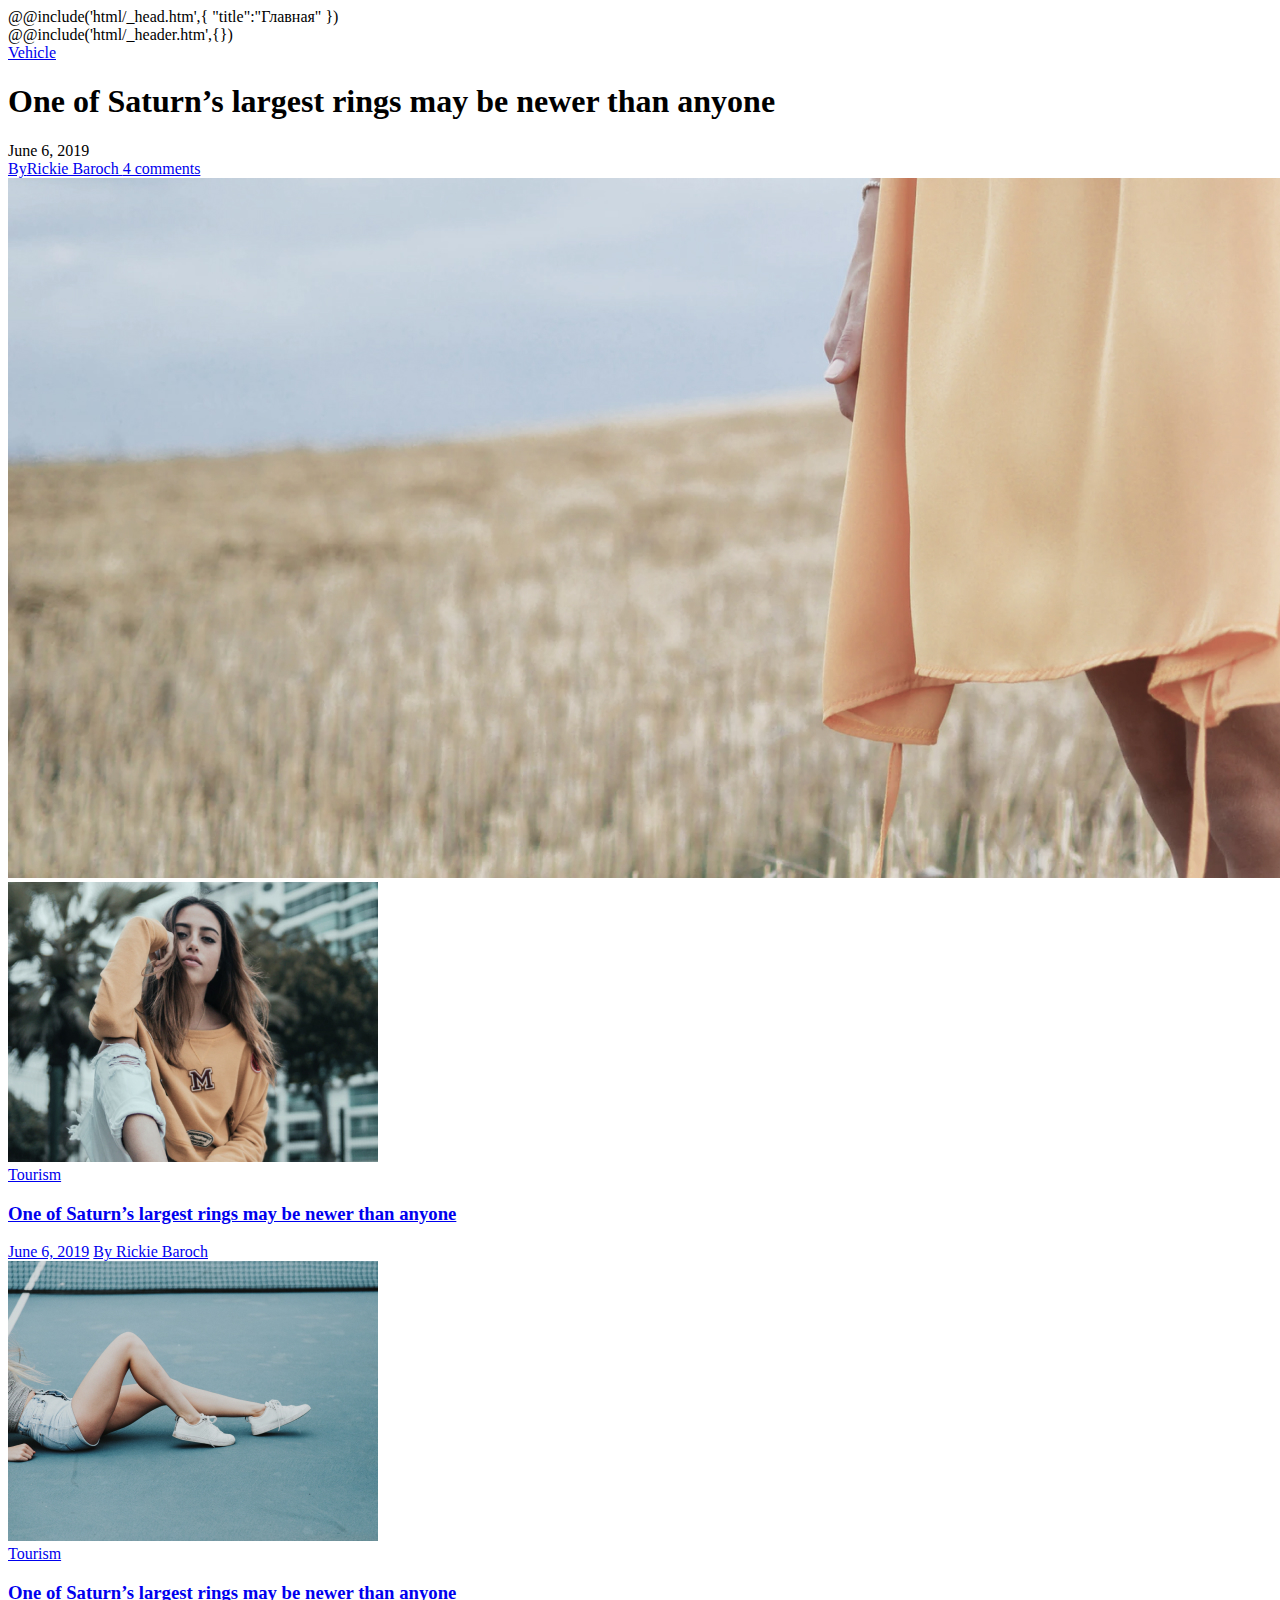
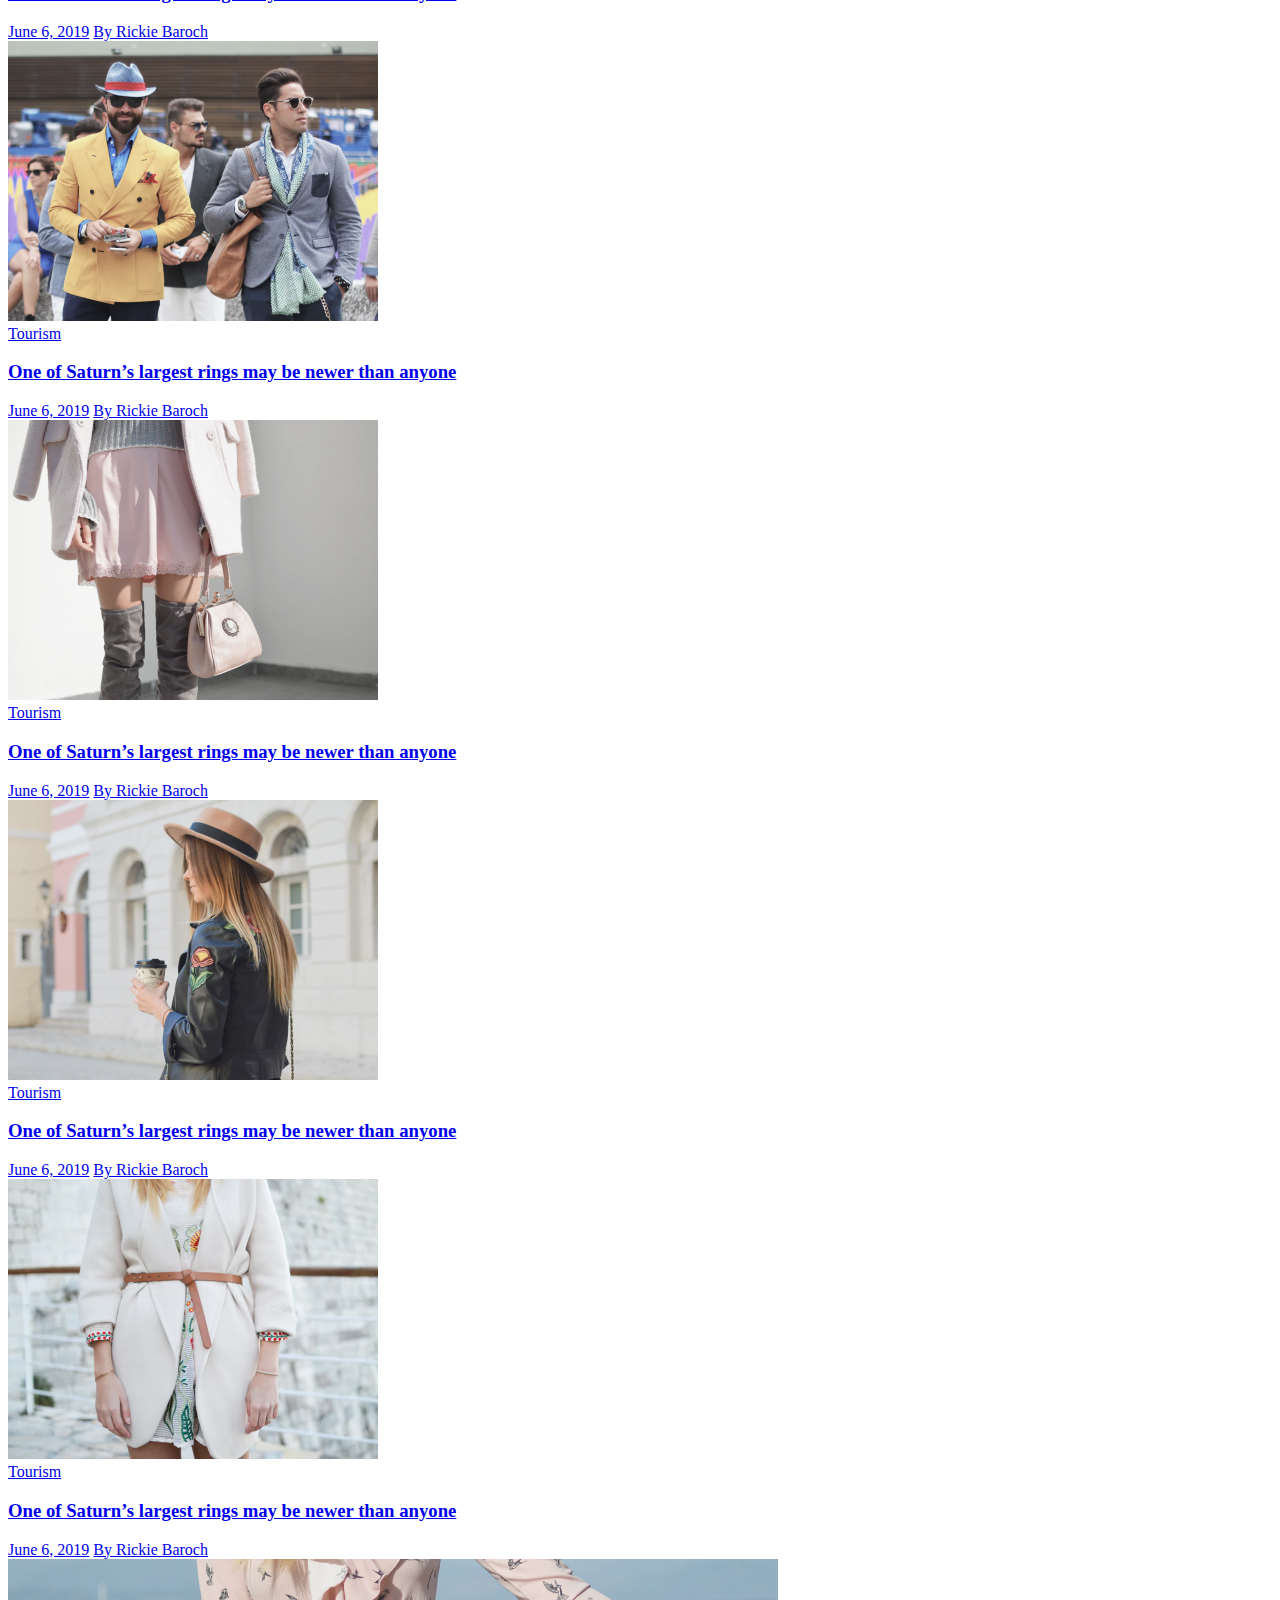
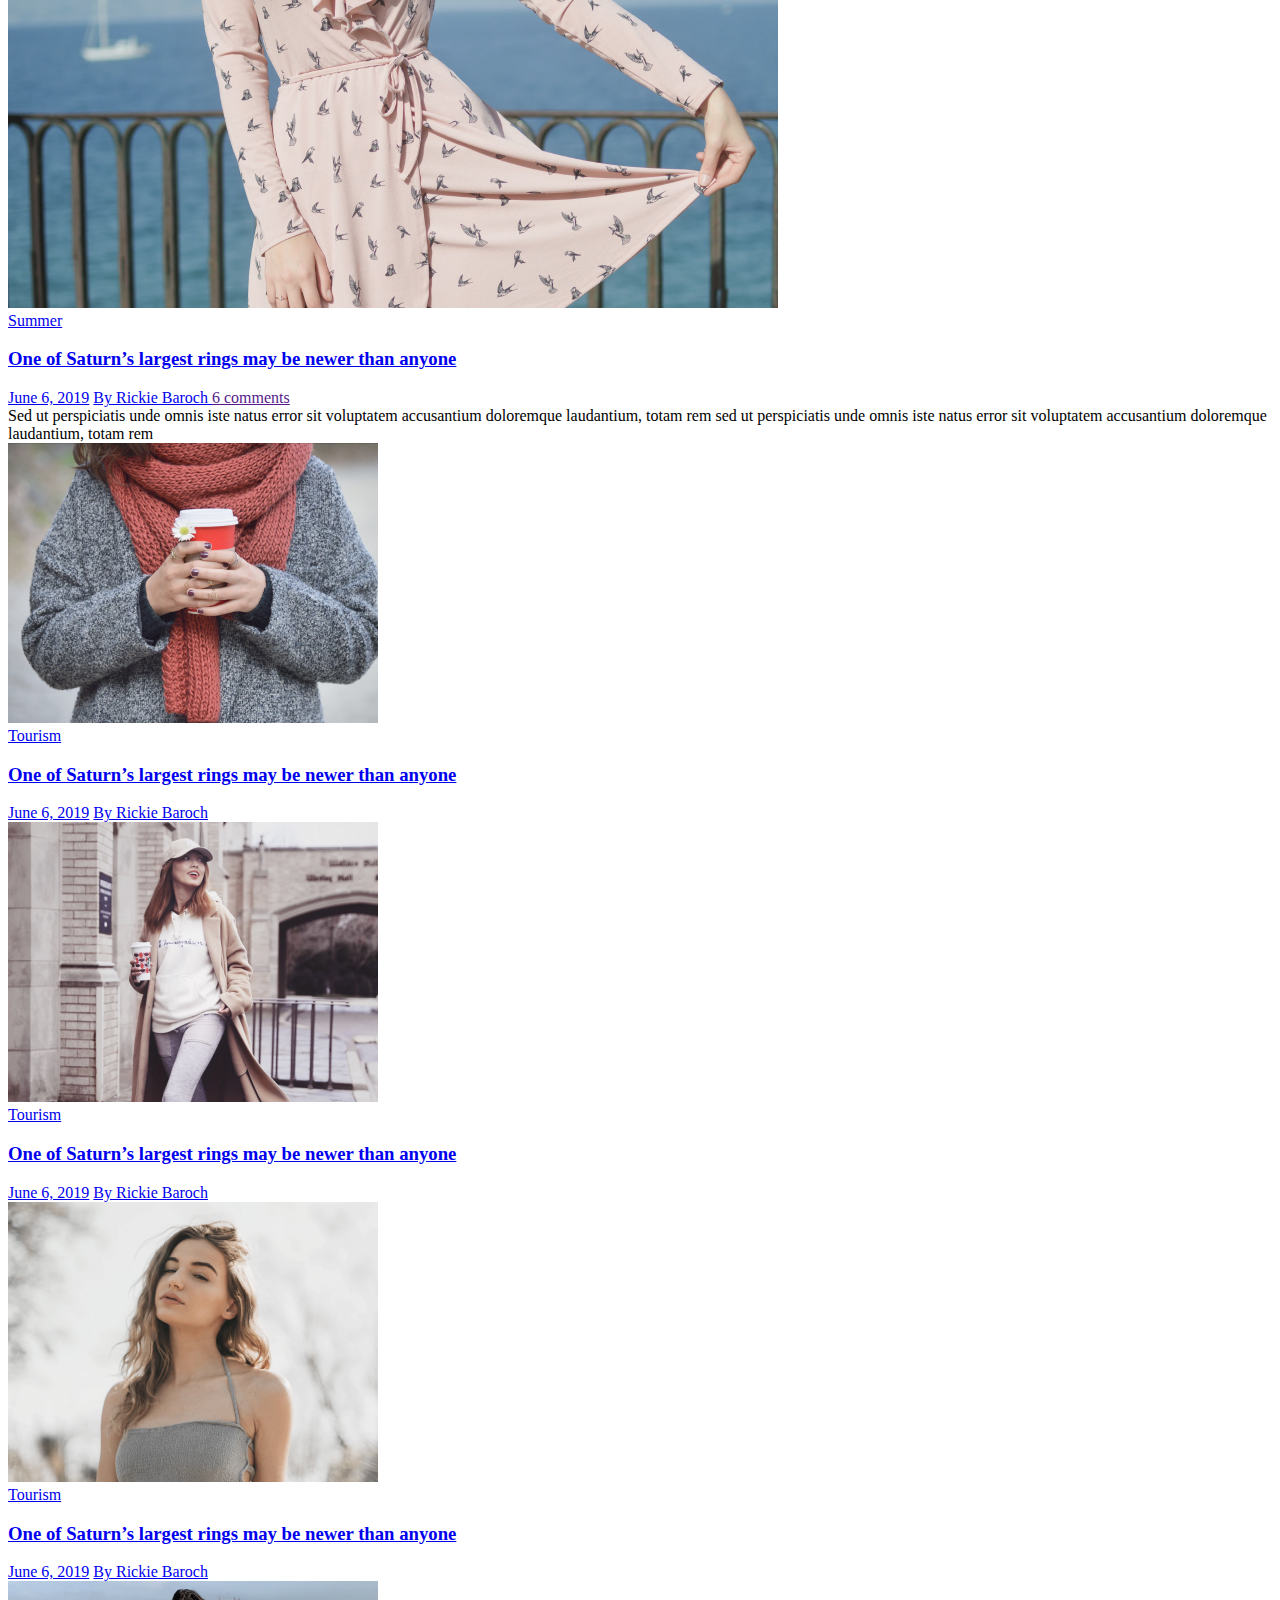
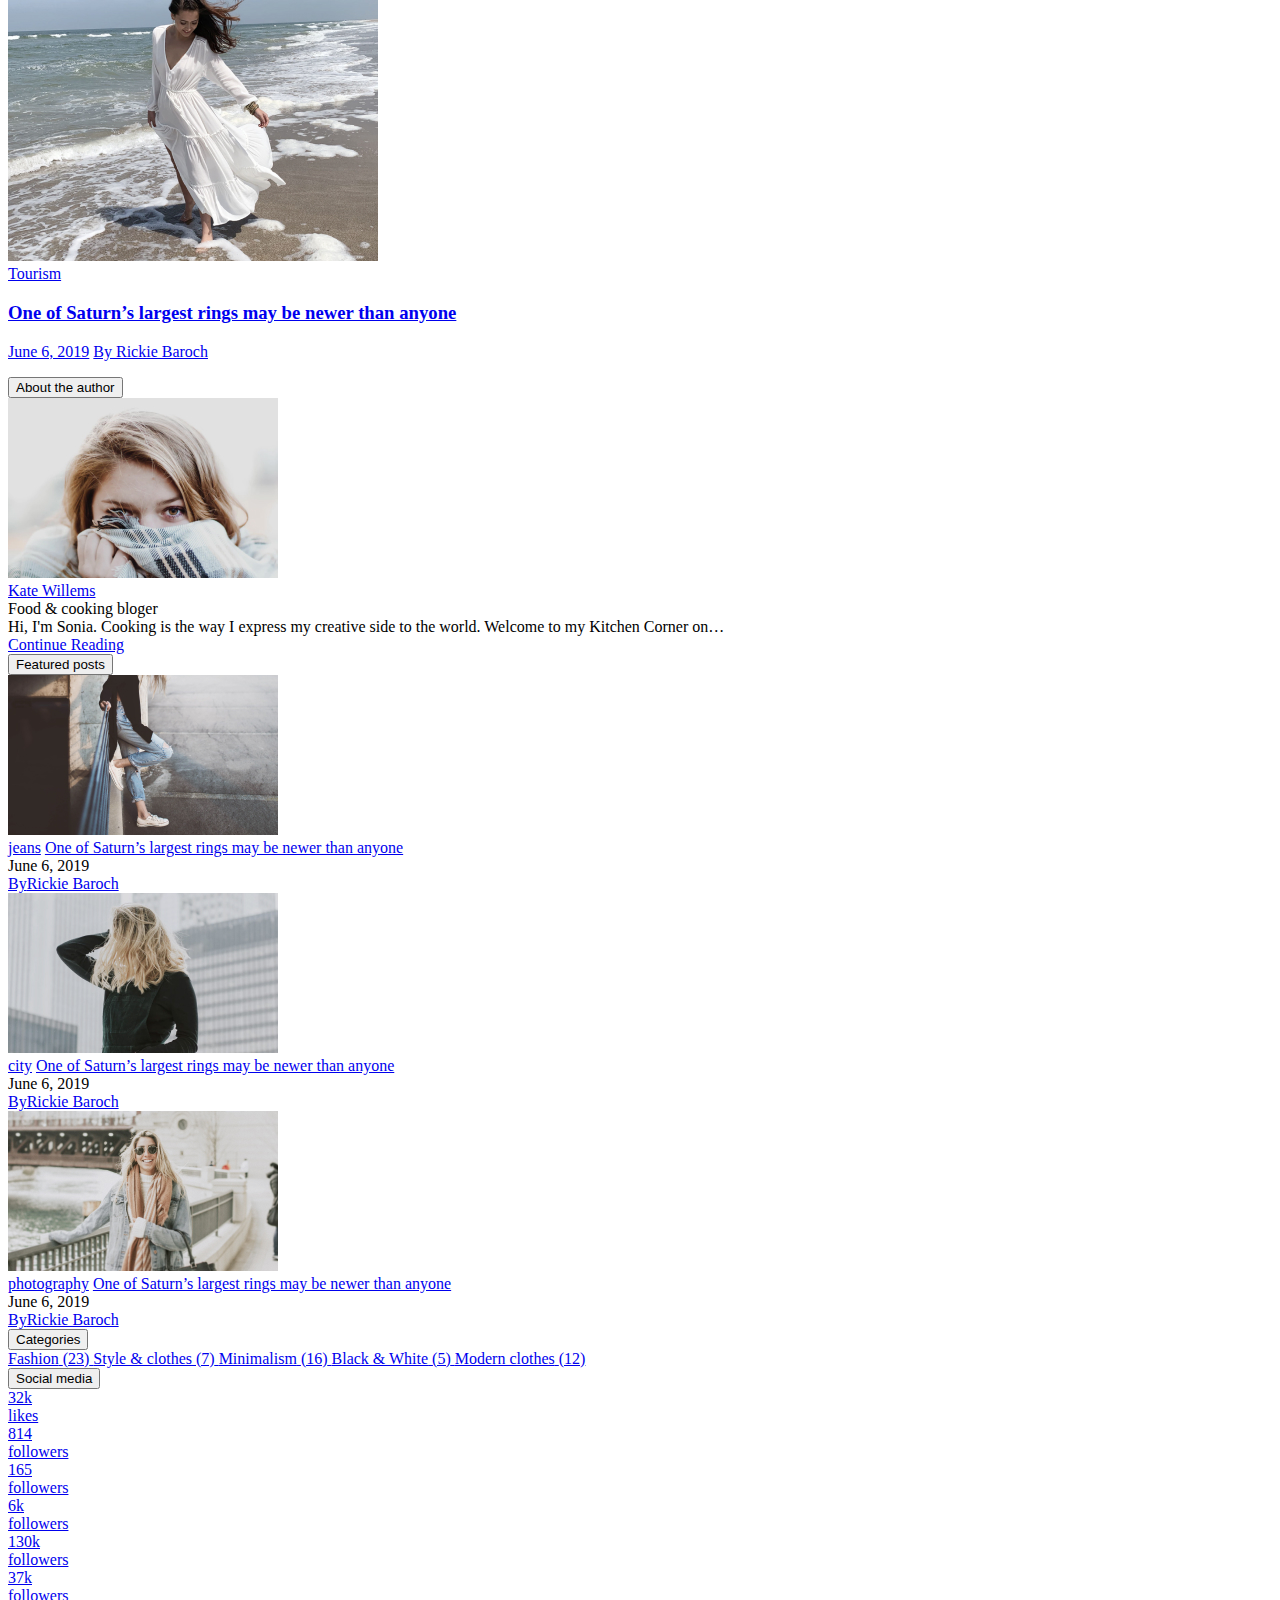
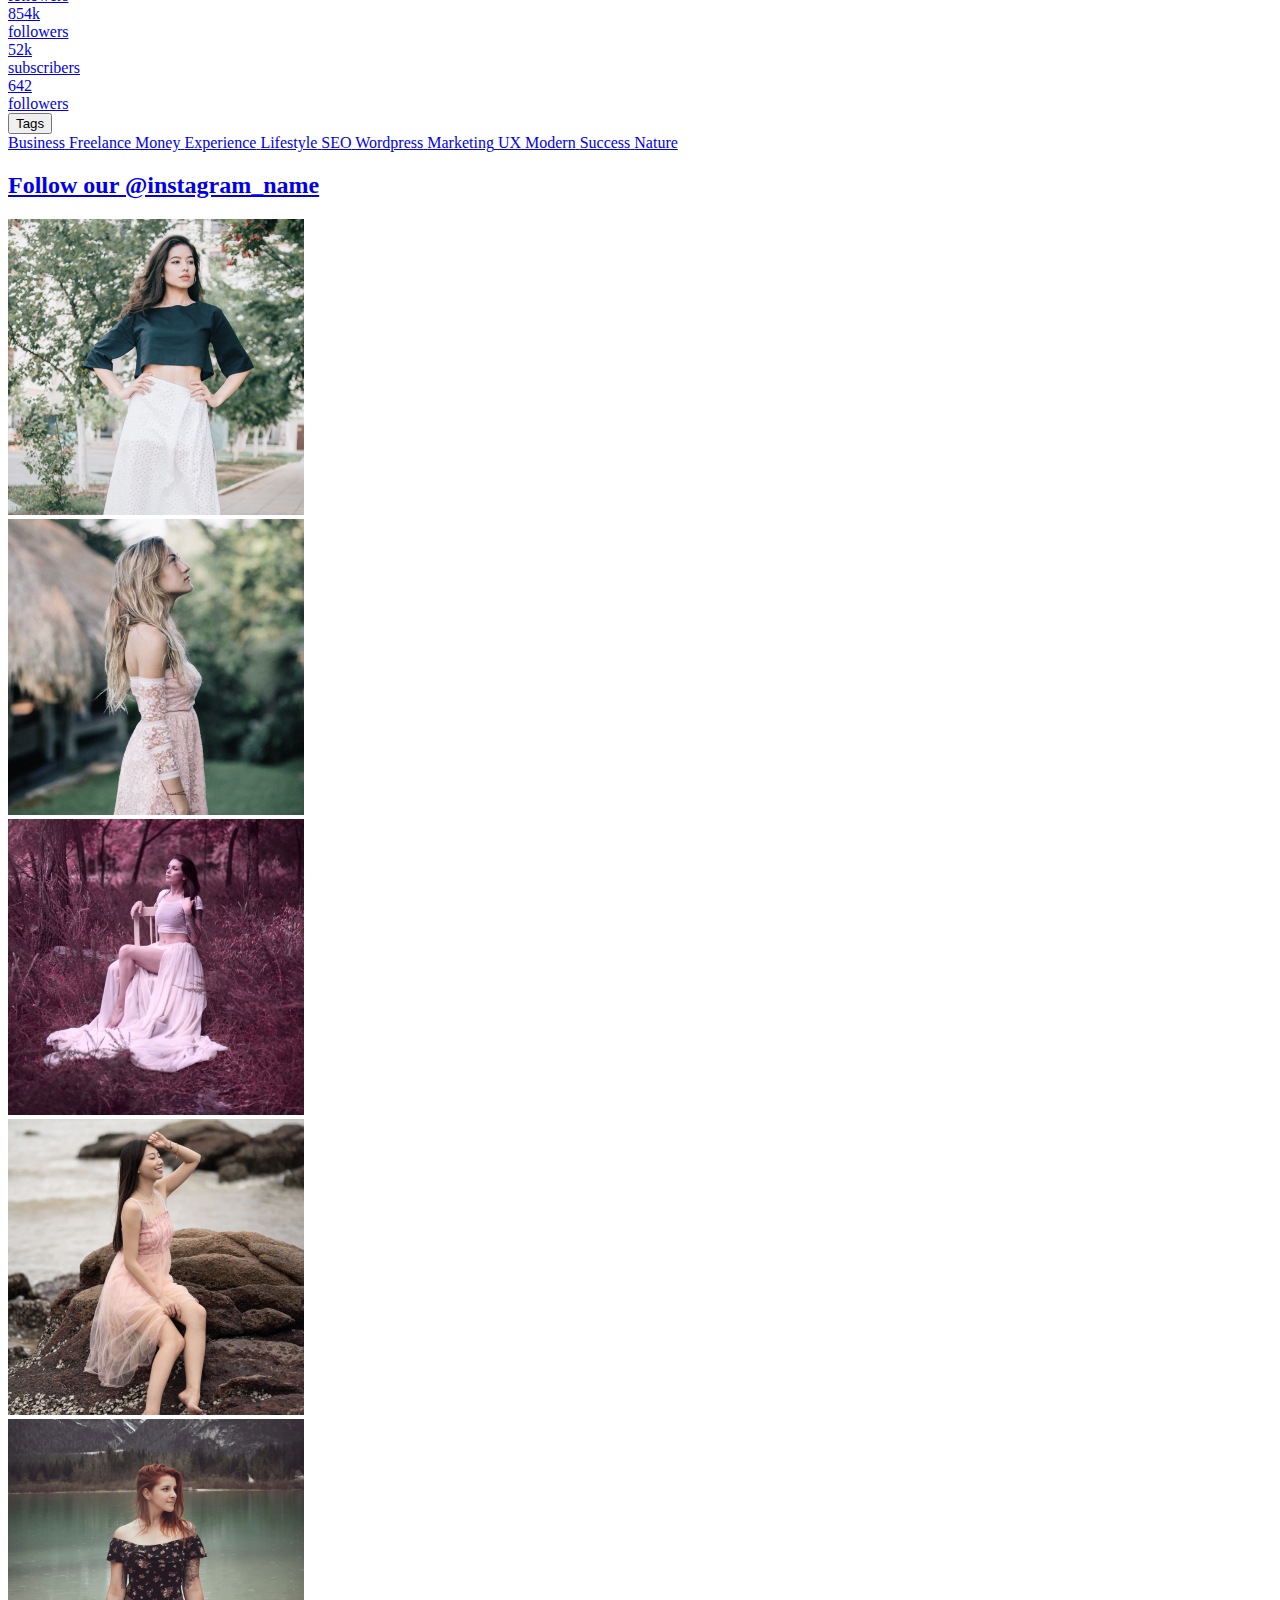
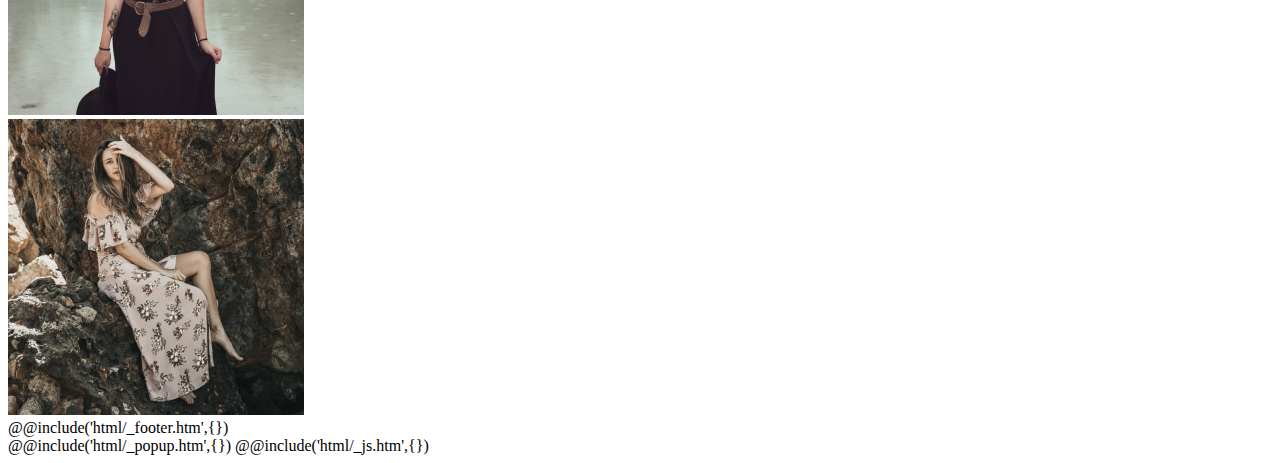
==== src/home.html @ d3e0d039 "started updating project to v3 of FLS template \ installed packages \ moved files to new folder stru" ====
<!DOCTYPE html>
<html lang="ru">
    @@include('html/_head.htm',{ "title":"Главная" })

    <body>
        <div class="wrapper">
            @@include('html/_header.htm',{})
            <main class="page">
                <section class="page__main main">
                    <div class="main__wrapper">
                        <div class="main__content">
                            <div class="main__container _container">
                                <div class="main__body body-main">
                                    <a href="#" class="body-main__category">Vehicle</a>
                                    <h1 class="body-main__title">One of Saturn’s largest rings may be newer than anyone</h1>
                                    <div class="body-main__bottom">
                                        <div class="body-main__date">June 6, 2019</div>
                                        <a href="#" class="body-main__by"> <span>By</span>Rickie Baroch </a>
                                        <a href="#" class="body-main__comments">4 comments</a>
                                    </div>
                                </div>
                            </div>
                        </div>
                        <div class="main__bg _ibg">
                            <img src="img/bg.jpg" alt="" />
                        </div>
                    </div>
                </section>
                <div class="page__body body">
                    <div class="body__container _container">
                        <div class="body__wrapper">
                            <section class="body__content content-body">
                                <div class="content-body__wrapper">
                                    <article class="content-body__column">
                                        <div class="content-body__inner">
                                            <a href="#" class="content-body__image _ibg">
                                                <img src="img/content/01.jpg" alt="" />
                                            </a>
                                            <div class="content-body__body">
                                                <a href="#" class="content-body__category">Tourism</a>
                                                <h3 class="content-body__title">
                                                    <a href="#"> One of Saturn’s largest rings may be newer than anyone </a>
                                                </h3>
                                                <div class="content-body__bottom">
                                                    <a href="#" class="content-body__date"> June 6, 2019</a>
                                                    <a href="#" class="content-body__name">
                                                        <span>By</span>
                                                        Rickie Baroch
                                                    </a>
                                                </div>
                                            </div>
                                        </div>
                                    </article>
                                    <article class="content-body__column">
                                        <div class="content-body__inner">
                                            <a href="#" class="content-body__image _ibg">
                                                <img src="img/content/02.jpg" alt="" />
                                            </a>
                                            <div class="content-body__body">
                                                <a href="#" class="content-body__category">Tourism</a>
                                                <h3 class="content-body__title">
                                                    <a href="#"> One of Saturn’s largest rings may be newer than anyone </a>
                                                </h3>
                                                <div class="content-body__bottom">
                                                    <a href="#" class="content-body__date"> June 6, 2019</a>
                                                    <a href="#" class="content-body__name">
                                                        <span>By</span>
                                                        Rickie Baroch
                                                    </a>
                                                </div>
                                            </div>
                                        </div>
                                    </article>
                                    <article class="content-body__column">
                                        <div class="content-body__inner">
                                            <a href="#" class="content-body__image _ibg">
                                                <img src="img/content/03.jpg" alt="" />
                                            </a>
                                            <div class="content-body__body">
                                                <a href="#" class="content-body__category">Tourism</a>
                                                <h3 class="content-body__title">
                                                    <a href="#"> One of Saturn’s largest rings may be newer than anyone </a>
                                                </h3>
                                                <div class="content-body__bottom">
                                                    <a href="#" class="content-body__date"> June 6, 2019</a>
                                                    <a href="#" class="content-body__name">
                                                        <span>By</span>
                                                        Rickie Baroch
                                                    </a>
                                                </div>
                                            </div>
                                        </div>
                                    </article>
                                    <article class="content-body__column">
                                        <div class="content-body__inner">
                                            <a href="#" class="content-body__image _ibg">
                                                <img src="img/content/04.jpg" alt="" />
                                            </a>
                                            <div class="content-body__body">
                                                <a href="#" class="content-body__category">Tourism</a>
                                                <h3 class="content-body__title">
                                                    <a href="#"> One of Saturn’s largest rings may be newer than anyone </a>
                                                </h3>
                                                <div class="content-body__bottom">
                                                    <a href="#" class="content-body__date"> June 6, 2019</a>
                                                    <a href="#" class="content-body__name">
                                                        <span>By</span>
                                                        Rickie Baroch
                                                    </a>
                                                </div>
                                            </div>
                                        </div>
                                    </article>
                                    <article class="content-body__column">
                                        <div class="content-body__inner">
                                            <a href="#" class="content-body__image _ibg">
                                                <img src="img/content/05.jpg" alt="" />
                                            </a>
                                            <div class="content-body__body">
                                                <a href="#" class="content-body__category">Tourism</a>
                                                <h3 class="content-body__title">
                                                    <a href="#"> One of Saturn’s largest rings may be newer than anyone </a>
                                                </h3>
                                                <div class="content-body__bottom">
                                                    <a href="#" class="content-body__date"> June 6, 2019</a>
                                                    <a href="#" class="content-body__name">
                                                        <span>By</span>
                                                        Rickie Baroch
                                                    </a>
                                                </div>
                                            </div>
                                        </div>
                                    </article>
                                    <article class="content-body__column">
                                        <div class="content-body__inner">
                                            <a href="#" class="content-body__image _ibg">
                                                <img src="img/content/06.jpg" alt="" />
                                            </a>
                                            <div class="content-body__body">
                                                <a href="#" class="content-body__category">Tourism</a>
                                                <h3 class="content-body__title">
                                                    <a href="#"> One of Saturn’s largest rings may be newer than anyone </a>
                                                </h3>
                                                <div class="content-body__bottom">
                                                    <a href="#" class="content-body__date"> June 6, 2019</a>
                                                    <a href="#" class="content-body__name">
                                                        <span>By</span>
                                                        Rickie Baroch
                                                    </a>
                                                </div>
                                            </div>
                                        </div>
                                    </article>
                                    <article class="content-body__column content-body__column_full">
                                        <div class="content-body__inner">
                                            <a href="#" class="content-body__image _ibg">
                                                <img src="img/content/07.jpg" alt="" />
                                            </a>
                                            <div class="content-body__body">
                                                <a href="#" class="content-body__category">Summer</a>
                                                <h3 class="content-body__title">
                                                    <a href="#"> One of Saturn’s largest rings may be newer than anyone </a>
                                                </h3>
                                                <div class="content-body__bottom">
                                                    <a href="#" class="content-body__date"> June 6, 2019</a>
                                                    <a href="#" class="content-body__name">
                                                        <span>By</span>
                                                        Rickie Baroch
                                                    </a>
                                                    <a href="" class="content-body__comments">6 comments</a>
                                                </div>
                                                <div class="content-body__text">
                                                    Sed ut perspiciatis unde omnis iste natus error sit voluptatem accusantium
                                                    doloremque laudantium, totam rem sed ut perspiciatis unde omnis iste natus
                                                    error sit voluptatem accusantium doloremque laudantium, totam rem
                                                </div>
                                            </div>
                                        </div>
                                    </article>
                                    <article class="content-body__column">
                                        <div class="content-body__inner">
                                            <a href="#" class="content-body__image _ibg">
                                                <img src="img/content/08.jpg" alt="" />
                                            </a>
                                            <div class="content-body__body">
                                                <a href="#" class="content-body__category">Tourism</a>
                                                <h3 class="content-body__title">
                                                    <a href="#"> One of Saturn’s largest rings may be newer than anyone </a>
                                                </h3>
                                                <div class="content-body__bottom">
                                                    <a href="#" class="content-body__date"> June 6, 2019</a>
                                                    <a href="#" class="content-body__name">
                                                        <span>By</span>
                                                        Rickie Baroch
                                                    </a>
                                                </div>
                                            </div>
                                        </div>
                                    </article>
                                    <article class="content-body__column">
                                        <div class="content-body__inner">
                                            <a href="#" class="content-body__image _ibg">
                                                <img src="img/content/09.jpg" alt="" />
                                            </a>
                                            <div class="content-body__body">
                                                <a href="#" class="content-body__category">Tourism</a>
                                                <h3 class="content-body__title">
                                                    <a href="#"> One of Saturn’s largest rings may be newer than anyone </a>
                                                </h3>
                                                <div class="content-body__bottom">
                                                    <a href="#" class="content-body__date"> June 6, 2019</a>
                                                    <a href="#" class="content-body__name">
                                                        <span>By</span>
                                                        Rickie Baroch
                                                    </a>
                                                </div>
                                            </div>
                                        </div>
                                    </article>
                                    <article class="content-body__column">
                                        <div class="content-body__inner">
                                            <a href="#" class="content-body__image _ibg">
                                                <img src="img/content/10.jpg" alt="" />
                                            </a>
                                            <div class="content-body__body">
                                                <a href="#" class="content-body__category">Tourism</a>
                                                <h3 class="content-body__title">
                                                    <a href="#"> One of Saturn’s largest rings may be newer than anyone </a>
                                                </h3>
                                                <div class="content-body__bottom">
                                                    <a href="#" class="content-body__date"> June 6, 2019</a>
                                                    <a href="#" class="content-body__name">
                                                        <span>By</span>
                                                        Rickie Baroch
                                                    </a>
                                                </div>
                                            </div>
                                        </div>
                                    </article>
                                    <article class="content-body__column">
                                        <div class="content-body__inner">
                                            <a href="#" class="content-body__image _ibg">
                                                <img src="img/content/11.jpg" alt="" />
                                            </a>
                                            <div class="content-body__body">
                                                <a href="#" class="content-body__category">Tourism</a>
                                                <h3 class="content-body__title">
                                                    <a href="#"> One of Saturn’s largest rings may be newer than anyone </a>
                                                </h3>
                                                <div class="content-body__bottom">
                                                    <a href="#" class="content-body__date"> June 6, 2019</a>
                                                    <a href="#" class="content-body__name">
                                                        <span>By</span>
                                                        Rickie Baroch
                                                    </a>
                                                </div>
                                            </div>
                                        </div>
                                    </article>
                                    <div class="content-body__pagination pagination-fill">
                                        <ul class="pagination-fill__list"></ul>
                                    </div>
                                </div>
                            </section>
                            <aside class="body__aside aside-body">
                                <div class="aside-body__wrapper" data-spollers="991.98,max" data-one-spoller>
                                    <div class="aside-body__item">
                                        <button type="button" class="aside-body__label _icon-down" data-spoller>
                                            <span>About the author</span>
                                        </button>
                                        <div class="aside-body__inner aside-author">
                                            <a href="" class="aside-author__image _ibg">
                                                <img src="img/aside/04.jpg" alt="" />
                                            </a>
                                            <div class="aside-author__body">
                                                <a href="#" class="aside-author__name">Kate Willems</a>
                                                <div class="aside-author__type">Food & cooking bloger</div>
                                                <div class="aside-author__text">
                                                    Hi, I'm Sonia. Cooking is the way I express my creative side to the world.
                                                    Welcome to my Kitchen Corner on…
                                                </div>
                                            </div>
                                            <a href="#" class="aside-author__continue">Continue Reading</a>
                                        </div>
                                    </div>
                                    <div class="aside-body__item">
                                        <button type="button" class="aside-body__label _icon-down" data-spoller>
                                            <span>Featured posts</span>
                                        </button>
                                        <div class="aside-body__inner">
                                            <article class="aside-body__post-aside post-aside">
                                                <a href="#" class="post-aside__image _ibg">
                                                    <img src="img/aside/01.jpg" alt="" />
                                                </a>
                                                <div class="post-aside__body">
                                                    <a href="#" class="post-aside__category">jeans</a>
                                                    <a href="#" class="post-aside__title"
                                                        >One of Saturn’s largest rings may be newer than anyone</a
                                                    >
                                                    <div class="post-aside__bottom">
                                                        <div class="post-aside__date">June 6, 2019</div>
                                                        <a href="#" class="post-aside__by"> <span>By</span>Rickie Baroch </a>
                                                    </div>
                                                </div>
                                            </article>
                                            <article class="aside-body__post-aside post-aside">
                                                <a href="#" class="post-aside__image _ibg">
                                                    <img src="img/aside/02.jpg" alt="" />
                                                </a>
                                                <div class="post-aside__body">
                                                    <a href="#" class="post-aside__category">city</a>
                                                    <a href="#" class="post-aside__title"
                                                        >One of Saturn’s largest rings may be newer than anyone</a
                                                    >
                                                    <div class="post-aside__bottom">
                                                        <div class="post-aside__date">June 6, 2019</div>
                                                        <a href="#" class="post-aside__by"> <span>By</span>Rickie Baroch </a>
                                                    </div>
                                                </div>
                                            </article>
                                            <article class="aside-body__post-aside post-aside">
                                                <a href="#" class="post-aside__image _ibg">
                                                    <img src="img/aside/03.jpg" alt="" />
                                                </a>
                                                <div class="post-aside__body">
                                                    <a href="#" class="post-aside__category">photography</a>
                                                    <a href="#" class="post-aside__title"
                                                        >One of Saturn’s largest rings may be newer than anyone</a
                                                    >
                                                    <div class="post-aside__bottom">
                                                        <div class="post-aside__date">June 6, 2019</div>
                                                        <a href="#" class="post-aside__by"> <span>By</span>Rickie Baroch </a>
                                                    </div>
                                                </div>
                                            </article>
                                        </div>
                                    </div>
                                    <div class="aside-body__item">
                                        <button type="button" class="aside-body__label _icon-down" data-spoller>
                                            <span>Categories</span>
                                        </button>
                                        <div class="aside-body__inner categories-aside">
                                            <a href="#" class="categories-aside__item">
                                                <span class="categories-aside__category">Fashion</span>
                                                <span class="categories-aside__number">(23)</span>
                                            </a>
                                            <a href="#" class="categories-aside__item">
                                                <span class="categories-aside__category">Style & clothes</span>
                                                <span class="categories-aside__number">(7)</span>
                                            </a>
                                            <a href="#" class="categories-aside__item">
                                                <span class="categories-aside__category">Minimalism</span>
                                                <span class="categories-aside__number">(16)</span>
                                            </a>
                                            <a href="#" class="categories-aside__item">
                                                <span class="categories-aside__category">Black & White</span>
                                                <span class="categories-aside__number">(5)</span>
                                            </a>
                                            <a href="#" class="categories-aside__item">
                                                <span class="categories-aside__category">Modern clothes</span>
                                                <span class="categories-aside__number">(12)</span>
                                            </a>
                                        </div>
                                    </div>
                                    <div class="aside-body__item">
                                        <button type="button" class="aside-body__label _icon-down" data-spoller="">
                                            <span>Social media</span>
                                        </button>
                                        <div class="aside-body__inner social-aside">
                                            <div class="social-aside__body">
                                                <div class="social-aside__column">
                                                    <a href="#" class="social-aside__item">
                                                        <div class="social-aside__icon _icon-facebook"></div>
                                                        <div class="social-aside__number">32k</div>
                                                        <div class="social-aside__text">likes</div>
                                                    </a>
                                                </div>
                                                <div class="social-aside__column">
                                                    <a href="#" class="social-aside__item">
                                                        <div class="social-aside__icon _icon-pin"></div>
                                                        <div class="social-aside__number">814</div>
                                                        <div class="social-aside__text">followers</div>
                                                    </a>
                                                </div>
                                                <div class="social-aside__column">
                                                    <a href="#" class="social-aside__item">
                                                        <div class="social-aside__icon _icon-vine"></div>
                                                        <div class="social-aside__number">165</div>
                                                        <div class="social-aside__text">followers</div>
                                                    </a>
                                                </div>
                                                <div class="social-aside__column">
                                                    <a href="#" class="social-aside__item">
                                                        <div class="social-aside__icon _icon-world"></div>
                                                        <div class="social-aside__number">6k</div>
                                                        <div class="social-aside__text">followers</div>
                                                    </a>
                                                </div>
                                                <div class="social-aside__column">
                                                    <a href="#" class="social-aside__item">
                                                        <div class="social-aside__icon _icon-twitter"></div>
                                                        <div class="social-aside__number">130k</div>
                                                        <div class="social-aside__text">followers</div>
                                                    </a>
                                                </div>
                                                <div class="social-aside__column">
                                                    <a href="#" class="social-aside__item">
                                                        <div class="social-aside__icon _icon-be"></div>
                                                        <div class="social-aside__number">37k</div>
                                                        <div class="social-aside__text">followers</div>
                                                    </a>
                                                </div>
                                                <div class="social-aside__column">
                                                    <a href="#" class="social-aside__item">
                                                        <div class="social-aside__icon _icon-instagram"></div>
                                                        <div class="social-aside__number">854k</div>
                                                        <div class="social-aside__text">followers</div>
                                                    </a>
                                                </div>
                                                <div class="social-aside__column">
                                                    <a href="#" class="social-aside__item">
                                                        <div class="social-aside__icon _icon-yt"></div>
                                                        <div class="social-aside__number">52k</div>
                                                        <div class="social-aside__text">subscribers</div>
                                                    </a>
                                                </div>
                                                <div class="social-aside__column">
                                                    <a href="#" class="social-aside__item">
                                                        <div class="social-aside__icon _icon-google"></div>
                                                        <div class="social-aside__number">642</div>
                                                        <div class="social-aside__text">followers</div>
                                                    </a>
                                                </div>
                                            </div>
                                        </div>
                                    </div>
                                    <div class="aside-body__item">
                                        <button type="button" data-spoller class="aside-body__label _icon-down">
                                            <span>Tags</span>
                                        </button>
                                        <div class="aside-body__inner tags-aside">
                                            <div class="tags-aside__body">
                                                <a href="#" class="tags-aside__tag">
                                                    <span>Business</span>
                                                </a>
                                                <a href="#" class="tags-aside__tag">
                                                    <span>Freelance</span>
                                                </a>
                                                <a href="#" class="tags-aside__tag">
                                                    <span>Money</span>
                                                </a>
                                                <a href="#" class="tags-aside__tag">
                                                    <span>Experience</span>
                                                </a>
                                                <a href="#" class="tags-aside__tag">
                                                    <span>Lifestyle</span>
                                                </a>
                                                <a href="#" class="tags-aside__tag">
                                                    <span>SEO</span>
                                                </a>
                                                <a href="#" class="tags-aside__tag">
                                                    <span>Wordpress</span>
                                                </a>
                                                <a href="#" class="tags-aside__tag">
                                                    <span>Marketing</span>
                                                </a>
                                                <a href="#" class="tags-aside__tag">
                                                    <span>UX</span>
                                                </a>
                                                <a href="#" class="tags-aside__tag">
                                                    <span>Modern</span>
                                                </a>
                                                <a href="#" class="tags-aside__tag">
                                                    <span>Success</span>
                                                </a>
                                                <a href="#" class="tags-aside__tag">
                                                    <span>Nature</span>
                                                </a>
                                            </div>
                                        </div>
                                    </div>
                                </div>
                            </aside>
                        </div>
                    </div>
                </div>
                <section class="page__gallery gallery">
                    <div class="gallery__wrapper">
                        <h2 class="gallery__title _container">
                            <a href="#">Follow our @instagram_name</a>
                        </h2>
                        <div class="gallery__body _gallery">
                            <div class="gallery__column">
                                <a href="img/gallery/01.jpg" class="gallery__item _ibg">
                                    <img src="img/gallery/01.jpg" alt="" />
                                </a>
                            </div>
                            <div class="gallery__column">
                                <a href="img/gallery/02.jpg" class="gallery__item _ibg">
                                    <img src="img/gallery/02.jpg" alt="" />
                                </a>
                            </div>
                            <div class="gallery__column">
                                <a href="img/gallery/03.jpg" class="gallery__item _ibg">
                                    <img src="img/gallery/03.jpg" alt="" />
                                </a>
                            </div>
                            <div class="gallery__column">
                                <a href="img/gallery/04.jpg" class="gallery__item _ibg">
                                    <img src="img/gallery/04.jpg" alt="" />
                                </a>
                            </div>
                            <div class="gallery__column">
                                <a href="img/gallery/05.jpg" class="gallery__item _ibg">
                                    <img src="img/gallery/05.jpg" alt="" />
                                </a>
                            </div>
                            <div class="gallery__column">
                                <a href="img/gallery/06.jpg" class="gallery__item _ibg">
                                    <img src="img/gallery/06.jpg" alt="" />
                                </a>
                            </div>
                        </div>
                    </div>
                </section>
            </main>
            @@include('html/_footer.htm',{})
        </div>
        @@include('html/_popup.htm',{}) @@include('html/_js.htm',{})
    </body>
</html>
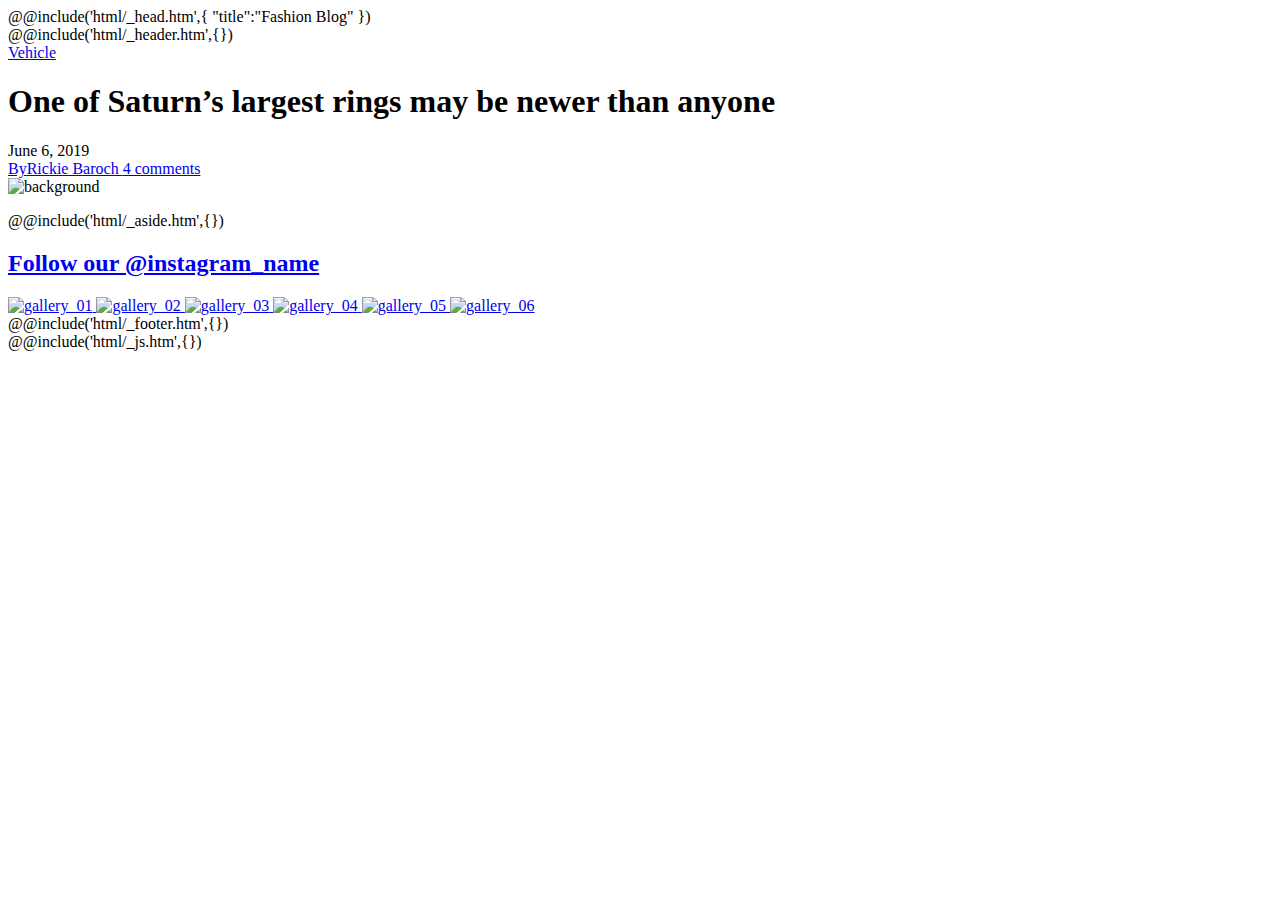
==== commit caa5d38f: "project updated to v3 of FLS template" ====
--- a/src/home.html
+++ b/src/home.html
@@ -1,531 +1,70 @@
 <!DOCTYPE html>
-<html lang="ru">
-    @@include('html/_head.htm',{ "title":"Главная" })
+<html lang="en">
+    @@include('html/_head.htm',{ "title":"Fashion Blog" })
 
     <body>
         <div class="wrapper">
             @@include('html/_header.htm',{})
             <main class="page">
                 <section class="page__main main">
-                    <div class="main__wrapper">
-                        <div class="main__content">
-                            <div class="main__container _container">
-                                <div class="main__body body-main">
-                                    <a href="#" class="body-main__category">Vehicle</a>
-                                    <h1 class="body-main__title">One of Saturn’s largest rings may be newer than anyone</h1>
-                                    <div class="body-main__bottom">
-                                        <div class="body-main__date">June 6, 2019</div>
-                                        <a href="#" class="body-main__by"> <span>By</span>Rickie Baroch </a>
-                                        <a href="#" class="body-main__comments">4 comments</a>
-                                    </div>
-                                </div>
+                    <div class="main__container">
+                        <div class="main__body body-main">
+                            <a href="#" class="body-main__category">Vehicle</a>
+                            <h1 class="body-main__title">One of Saturn’s largest rings may be newer than anyone</h1>
+                            <div class="body-main__bottom">
+                                <div class="body-main__date">June 6, 2019</div>
+                                <a href="#" class="body-main__by"> <span>By</span>Rickie Baroch </a>
+                                <a href="#" class="body-main__comments">4 comments</a>
                             </div>
                         </div>
-                        <div class="main__bg _ibg">
-                            <img src="img/bg.jpg" alt="" />
-                        </div>
+                    </div>
+                    <div class="main__bg-ibg">
+                        <img src="@img/bg.jpg" alt="background" />
                     </div>
                 </section>
+
                 <div class="page__body body">
-                    <div class="body__container _container">
+                    <div class="body__container">
                         <div class="body__wrapper">
-                            <section class="body__content content-body">
-                                <div class="content-body__wrapper">
-                                    <article class="content-body__column">
-                                        <div class="content-body__inner">
-                                            <a href="#" class="content-body__image _ibg">
-                                                <img src="img/content/01.jpg" alt="" />
-                                            </a>
-                                            <div class="content-body__body">
-                                                <a href="#" class="content-body__category">Tourism</a>
-                                                <h3 class="content-body__title">
-                                                    <a href="#"> One of Saturn’s largest rings may be newer than anyone </a>
-                                                </h3>
-                                                <div class="content-body__bottom">
-                                                    <a href="#" class="content-body__date"> June 6, 2019</a>
-                                                    <a href="#" class="content-body__name">
-                                                        <span>By</span>
-                                                        Rickie Baroch
-                                                    </a>
-                                                </div>
-                                            </div>
-                                        </div>
-                                    </article>
-                                    <article class="content-body__column">
-                                        <div class="content-body__inner">
-                                            <a href="#" class="content-body__image _ibg">
-                                                <img src="img/content/02.jpg" alt="" />
-                                            </a>
-                                            <div class="content-body__body">
-                                                <a href="#" class="content-body__category">Tourism</a>
-                                                <h3 class="content-body__title">
-                                                    <a href="#"> One of Saturn’s largest rings may be newer than anyone </a>
-                                                </h3>
-                                                <div class="content-body__bottom">
-                                                    <a href="#" class="content-body__date"> June 6, 2019</a>
-                                                    <a href="#" class="content-body__name">
-                                                        <span>By</span>
-                                                        Rickie Baroch
-                                                    </a>
-                                                </div>
-                                            </div>
-                                        </div>
-                                    </article>
-                                    <article class="content-body__column">
-                                        <div class="content-body__inner">
-                                            <a href="#" class="content-body__image _ibg">
-                                                <img src="img/content/03.jpg" alt="" />
-                                            </a>
-                                            <div class="content-body__body">
-                                                <a href="#" class="content-body__category">Tourism</a>
-                                                <h3 class="content-body__title">
-                                                    <a href="#"> One of Saturn’s largest rings may be newer than anyone </a>
-                                                </h3>
-                                                <div class="content-body__bottom">
-                                                    <a href="#" class="content-body__date"> June 6, 2019</a>
-                                                    <a href="#" class="content-body__name">
-                                                        <span>By</span>
-                                                        Rickie Baroch
-                                                    </a>
-                                                </div>
-                                            </div>
-                                        </div>
-                                    </article>
-                                    <article class="content-body__column">
-                                        <div class="content-body__inner">
-                                            <a href="#" class="content-body__image _ibg">
-                                                <img src="img/content/04.jpg" alt="" />
-                                            </a>
-                                            <div class="content-body__body">
-                                                <a href="#" class="content-body__category">Tourism</a>
-                                                <h3 class="content-body__title">
-                                                    <a href="#"> One of Saturn’s largest rings may be newer than anyone </a>
-                                                </h3>
-                                                <div class="content-body__bottom">
-                                                    <a href="#" class="content-body__date"> June 6, 2019</a>
-                                                    <a href="#" class="content-body__name">
-                                                        <span>By</span>
-                                                        Rickie Baroch
-                                                    </a>
-                                                </div>
-                                            </div>
-                                        </div>
-                                    </article>
-                                    <article class="content-body__column">
-                                        <div class="content-body__inner">
-                                            <a href="#" class="content-body__image _ibg">
-                                                <img src="img/content/05.jpg" alt="" />
-                                            </a>
-                                            <div class="content-body__body">
-                                                <a href="#" class="content-body__category">Tourism</a>
-                                                <h3 class="content-body__title">
-                                                    <a href="#"> One of Saturn’s largest rings may be newer than anyone </a>
-                                                </h3>
-                                                <div class="content-body__bottom">
-                                                    <a href="#" class="content-body__date"> June 6, 2019</a>
-                                                    <a href="#" class="content-body__name">
-                                                        <span>By</span>
-                                                        Rickie Baroch
-                                                    </a>
-                                                </div>
-                                            </div>
-                                        </div>
-                                    </article>
-                                    <article class="content-body__column">
-                                        <div class="content-body__inner">
-                                            <a href="#" class="content-body__image _ibg">
-                                                <img src="img/content/06.jpg" alt="" />
-                                            </a>
-                                            <div class="content-body__body">
-                                                <a href="#" class="content-body__category">Tourism</a>
-                                                <h3 class="content-body__title">
-                                                    <a href="#"> One of Saturn’s largest rings may be newer than anyone </a>
-                                                </h3>
-                                                <div class="content-body__bottom">
-                                                    <a href="#" class="content-body__date"> June 6, 2019</a>
-                                                    <a href="#" class="content-body__name">
-                                                        <span>By</span>
-                                                        Rickie Baroch
-                                                    </a>
-                                                </div>
-                                            </div>
-                                        </div>
-                                    </article>
-                                    <article class="content-body__column content-body__column_full">
-                                        <div class="content-body__inner">
-                                            <a href="#" class="content-body__image _ibg">
-                                                <img src="img/content/07.jpg" alt="" />
-                                            </a>
-                                            <div class="content-body__body">
-                                                <a href="#" class="content-body__category">Summer</a>
-                                                <h3 class="content-body__title">
-                                                    <a href="#"> One of Saturn’s largest rings may be newer than anyone </a>
-                                                </h3>
-                                                <div class="content-body__bottom">
-                                                    <a href="#" class="content-body__date"> June 6, 2019</a>
-                                                    <a href="#" class="content-body__name">
-                                                        <span>By</span>
-                                                        Rickie Baroch
-                                                    </a>
-                                                    <a href="" class="content-body__comments">6 comments</a>
-                                                </div>
-                                                <div class="content-body__text">
-                                                    Sed ut perspiciatis unde omnis iste natus error sit voluptatem accusantium
-                                                    doloremque laudantium, totam rem sed ut perspiciatis unde omnis iste natus
-                                                    error sit voluptatem accusantium doloremque laudantium, totam rem
-                                                </div>
-                                            </div>
-                                        </div>
-                                    </article>
-                                    <article class="content-body__column">
-                                        <div class="content-body__inner">
-                                            <a href="#" class="content-body__image _ibg">
-                                                <img src="img/content/08.jpg" alt="" />
-                                            </a>
-                                            <div class="content-body__body">
-                                                <a href="#" class="content-body__category">Tourism</a>
-                                                <h3 class="content-body__title">
-                                                    <a href="#"> One of Saturn’s largest rings may be newer than anyone </a>
-                                                </h3>
-                                                <div class="content-body__bottom">
-                                                    <a href="#" class="content-body__date"> June 6, 2019</a>
-                                                    <a href="#" class="content-body__name">
-                                                        <span>By</span>
-                                                        Rickie Baroch
-                                                    </a>
-                                                </div>
-                                            </div>
-                                        </div>
-                                    </article>
-                                    <article class="content-body__column">
-                                        <div class="content-body__inner">
-                                            <a href="#" class="content-body__image _ibg">
-                                                <img src="img/content/09.jpg" alt="" />
-                                            </a>
-                                            <div class="content-body__body">
-                                                <a href="#" class="content-body__category">Tourism</a>
-                                                <h3 class="content-body__title">
-                                                    <a href="#"> One of Saturn’s largest rings may be newer than anyone </a>
-                                                </h3>
-                                                <div class="content-body__bottom">
-                                                    <a href="#" class="content-body__date"> June 6, 2019</a>
-                                                    <a href="#" class="content-body__name">
-                                                        <span>By</span>
-                                                        Rickie Baroch
-                                                    </a>
-                                                </div>
-                                            </div>
-                                        </div>
-                                    </article>
-                                    <article class="content-body__column">
-                                        <div class="content-body__inner">
-                                            <a href="#" class="content-body__image _ibg">
-                                                <img src="img/content/10.jpg" alt="" />
-                                            </a>
-                                            <div class="content-body__body">
-                                                <a href="#" class="content-body__category">Tourism</a>
-                                                <h3 class="content-body__title">
-                                                    <a href="#"> One of Saturn’s largest rings may be newer than anyone </a>
-                                                </h3>
-                                                <div class="content-body__bottom">
-                                                    <a href="#" class="content-body__date"> June 6, 2019</a>
-                                                    <a href="#" class="content-body__name">
-                                                        <span>By</span>
-                                                        Rickie Baroch
-                                                    </a>
-                                                </div>
-                                            </div>
-                                        </div>
-                                    </article>
-                                    <article class="content-body__column">
-                                        <div class="content-body__inner">
-                                            <a href="#" class="content-body__image _ibg">
-                                                <img src="img/content/11.jpg" alt="" />
-                                            </a>
-                                            <div class="content-body__body">
-                                                <a href="#" class="content-body__category">Tourism</a>
-                                                <h3 class="content-body__title">
-                                                    <a href="#"> One of Saturn’s largest rings may be newer than anyone </a>
-                                                </h3>
-                                                <div class="content-body__bottom">
-                                                    <a href="#" class="content-body__date"> June 6, 2019</a>
-                                                    <a href="#" class="content-body__name">
-                                                        <span>By</span>
-                                                        Rickie Baroch
-                                                    </a>
-                                                </div>
-                                            </div>
-                                        </div>
-                                    </article>
-                                    <div class="content-body__pagination pagination-fill">
-                                        <ul class="pagination-fill__list"></ul>
-                                    </div>
-                                </div>
-                            </section>
-                            <aside class="body__aside aside-body">
-                                <div class="aside-body__wrapper" data-spollers="991.98,max" data-one-spoller>
-                                    <div class="aside-body__item">
-                                        <button type="button" class="aside-body__label _icon-down" data-spoller>
-                                            <span>About the author</span>
-                                        </button>
-                                        <div class="aside-body__inner aside-author">
-                                            <a href="" class="aside-author__image _ibg">
-                                                <img src="img/aside/04.jpg" alt="" />
-                                            </a>
-                                            <div class="aside-author__body">
-                                                <a href="#" class="aside-author__name">Kate Willems</a>
-                                                <div class="aside-author__type">Food & cooking bloger</div>
-                                                <div class="aside-author__text">
-                                                    Hi, I'm Sonia. Cooking is the way I express my creative side to the world.
-                                                    Welcome to my Kitchen Corner on…
-                                                </div>
-                                            </div>
-                                            <a href="#" class="aside-author__continue">Continue Reading</a>
-                                        </div>
-                                    </div>
-                                    <div class="aside-body__item">
-                                        <button type="button" class="aside-body__label _icon-down" data-spoller>
-                                            <span>Featured posts</span>
-                                        </button>
-                                        <div class="aside-body__inner">
-                                            <article class="aside-body__post-aside post-aside">
-                                                <a href="#" class="post-aside__image _ibg">
-                                                    <img src="img/aside/01.jpg" alt="" />
-                                                </a>
-                                                <div class="post-aside__body">
-                                                    <a href="#" class="post-aside__category">jeans</a>
-                                                    <a href="#" class="post-aside__title"
-                                                        >One of Saturn’s largest rings may be newer than anyone</a
-                                                    >
-                                                    <div class="post-aside__bottom">
-                                                        <div class="post-aside__date">June 6, 2019</div>
-                                                        <a href="#" class="post-aside__by"> <span>By</span>Rickie Baroch </a>
-                                                    </div>
-                                                </div>
-                                            </article>
-                                            <article class="aside-body__post-aside post-aside">
-                                                <a href="#" class="post-aside__image _ibg">
-                                                    <img src="img/aside/02.jpg" alt="" />
-                                                </a>
-                                                <div class="post-aside__body">
-                                                    <a href="#" class="post-aside__category">city</a>
-                                                    <a href="#" class="post-aside__title"
-                                                        >One of Saturn’s largest rings may be newer than anyone</a
-                                                    >
-                                                    <div class="post-aside__bottom">
-                                                        <div class="post-aside__date">June 6, 2019</div>
-                                                        <a href="#" class="post-aside__by"> <span>By</span>Rickie Baroch </a>
-                                                    </div>
-                                                </div>
-                                            </article>
-                                            <article class="aside-body__post-aside post-aside">
-                                                <a href="#" class="post-aside__image _ibg">
-                                                    <img src="img/aside/03.jpg" alt="" />
-                                                </a>
-                                                <div class="post-aside__body">
-                                                    <a href="#" class="post-aside__category">photography</a>
-                                                    <a href="#" class="post-aside__title"
-                                                        >One of Saturn’s largest rings may be newer than anyone</a
-                                                    >
-                                                    <div class="post-aside__bottom">
-                                                        <div class="post-aside__date">June 6, 2019</div>
-                                                        <a href="#" class="post-aside__by"> <span>By</span>Rickie Baroch </a>
-                                                    </div>
-                                                </div>
-                                            </article>
-                                        </div>
-                                    </div>
-                                    <div class="aside-body__item">
-                                        <button type="button" class="aside-body__label _icon-down" data-spoller>
-                                            <span>Categories</span>
-                                        </button>
-                                        <div class="aside-body__inner categories-aside">
-                                            <a href="#" class="categories-aside__item">
-                                                <span class="categories-aside__category">Fashion</span>
-                                                <span class="categories-aside__number">(23)</span>
-                                            </a>
-                                            <a href="#" class="categories-aside__item">
-                                                <span class="categories-aside__category">Style & clothes</span>
-                                                <span class="categories-aside__number">(7)</span>
-                                            </a>
-                                            <a href="#" class="categories-aside__item">
-                                                <span class="categories-aside__category">Minimalism</span>
-                                                <span class="categories-aside__number">(16)</span>
-                                            </a>
-                                            <a href="#" class="categories-aside__item">
-                                                <span class="categories-aside__category">Black & White</span>
-                                                <span class="categories-aside__number">(5)</span>
-                                            </a>
-                                            <a href="#" class="categories-aside__item">
-                                                <span class="categories-aside__category">Modern clothes</span>
-                                                <span class="categories-aside__number">(12)</span>
-                                            </a>
-                                        </div>
-                                    </div>
-                                    <div class="aside-body__item">
-                                        <button type="button" class="aside-body__label _icon-down" data-spoller="">
-                                            <span>Social media</span>
-                                        </button>
-                                        <div class="aside-body__inner social-aside">
-                                            <div class="social-aside__body">
-                                                <div class="social-aside__column">
-                                                    <a href="#" class="social-aside__item">
-                                                        <div class="social-aside__icon _icon-facebook"></div>
-                                                        <div class="social-aside__number">32k</div>
-                                                        <div class="social-aside__text">likes</div>
-                                                    </a>
-                                                </div>
-                                                <div class="social-aside__column">
-                                                    <a href="#" class="social-aside__item">
-                                                        <div class="social-aside__icon _icon-pin"></div>
-                                                        <div class="social-aside__number">814</div>
-                                                        <div class="social-aside__text">followers</div>
-                                                    </a>
-                                                </div>
-                                                <div class="social-aside__column">
-                                                    <a href="#" class="social-aside__item">
-                                                        <div class="social-aside__icon _icon-vine"></div>
-                                                        <div class="social-aside__number">165</div>
-                                                        <div class="social-aside__text">followers</div>
-                                                    </a>
-                                                </div>
-                                                <div class="social-aside__column">
-                                                    <a href="#" class="social-aside__item">
-                                                        <div class="social-aside__icon _icon-world"></div>
-                                                        <div class="social-aside__number">6k</div>
-                                                        <div class="social-aside__text">followers</div>
-                                                    </a>
-                                                </div>
-                                                <div class="social-aside__column">
-                                                    <a href="#" class="social-aside__item">
-                                                        <div class="social-aside__icon _icon-twitter"></div>
-                                                        <div class="social-aside__number">130k</div>
-                                                        <div class="social-aside__text">followers</div>
-                                                    </a>
-                                                </div>
-                                                <div class="social-aside__column">
-                                                    <a href="#" class="social-aside__item">
-                                                        <div class="social-aside__icon _icon-be"></div>
-                                                        <div class="social-aside__number">37k</div>
-                                                        <div class="social-aside__text">followers</div>
-                                                    </a>
-                                                </div>
-                                                <div class="social-aside__column">
-                                                    <a href="#" class="social-aside__item">
-                                                        <div class="social-aside__icon _icon-instagram"></div>
-                                                        <div class="social-aside__number">854k</div>
-                                                        <div class="social-aside__text">followers</div>
-                                                    </a>
-                                                </div>
-                                                <div class="social-aside__column">
-                                                    <a href="#" class="social-aside__item">
-                                                        <div class="social-aside__icon _icon-yt"></div>
-                                                        <div class="social-aside__number">52k</div>
-                                                        <div class="social-aside__text">subscribers</div>
-                                                    </a>
-                                                </div>
-                                                <div class="social-aside__column">
-                                                    <a href="#" class="social-aside__item">
-                                                        <div class="social-aside__icon _icon-google"></div>
-                                                        <div class="social-aside__number">642</div>
-                                                        <div class="social-aside__text">followers</div>
-                                                    </a>
-                                                </div>
-                                            </div>
-                                        </div>
-                                    </div>
-                                    <div class="aside-body__item">
-                                        <button type="button" data-spoller class="aside-body__label _icon-down">
-                                            <span>Tags</span>
-                                        </button>
-                                        <div class="aside-body__inner tags-aside">
-                                            <div class="tags-aside__body">
-                                                <a href="#" class="tags-aside__tag">
-                                                    <span>Business</span>
-                                                </a>
-                                                <a href="#" class="tags-aside__tag">
-                                                    <span>Freelance</span>
-                                                </a>
-                                                <a href="#" class="tags-aside__tag">
-                                                    <span>Money</span>
-                                                </a>
-                                                <a href="#" class="tags-aside__tag">
-                                                    <span>Experience</span>
-                                                </a>
-                                                <a href="#" class="tags-aside__tag">
-                                                    <span>Lifestyle</span>
-                                                </a>
-                                                <a href="#" class="tags-aside__tag">
-                                                    <span>SEO</span>
-                                                </a>
-                                                <a href="#" class="tags-aside__tag">
-                                                    <span>Wordpress</span>
-                                                </a>
-                                                <a href="#" class="tags-aside__tag">
-                                                    <span>Marketing</span>
-                                                </a>
-                                                <a href="#" class="tags-aside__tag">
-                                                    <span>UX</span>
-                                                </a>
-                                                <a href="#" class="tags-aside__tag">
-                                                    <span>Modern</span>
-                                                </a>
-                                                <a href="#" class="tags-aside__tag">
-                                                    <span>Success</span>
-                                                </a>
-                                                <a href="#" class="tags-aside__tag">
-                                                    <span>Nature</span>
-                                                </a>
-                                            </div>
-                                        </div>
-                                    </div>
-                                </div>
-                            </aside>
+                            <section class="body__content"></section>
+
+                            <div class="body__pagination pagination-fill">
+                                <ul class="pagination-fill__list"></ul>
+                            </div>
                         </div>
+
+                        @@include('html/_aside.htm',{})
                     </div>
                 </div>
+
                 <section class="page__gallery gallery">
-                    <div class="gallery__wrapper">
-                        <h2 class="gallery__title _container">
-                            <a href="#">Follow our @instagram_name</a>
-                        </h2>
-                        <div class="gallery__body _gallery">
-                            <div class="gallery__column">
-                                <a href="img/gallery/01.jpg" class="gallery__item _ibg">
-                                    <img src="img/gallery/01.jpg" alt="" />
-                                </a>
-                            </div>
-                            <div class="gallery__column">
-                                <a href="img/gallery/02.jpg" class="gallery__item _ibg">
-                                    <img src="img/gallery/02.jpg" alt="" />
-                                </a>
-                            </div>
-                            <div class="gallery__column">
-                                <a href="img/gallery/03.jpg" class="gallery__item _ibg">
-                                    <img src="img/gallery/03.jpg" alt="" />
-                                </a>
-                            </div>
-                            <div class="gallery__column">
-                                <a href="img/gallery/04.jpg" class="gallery__item _ibg">
-                                    <img src="img/gallery/04.jpg" alt="" />
-                                </a>
-                            </div>
-                            <div class="gallery__column">
-                                <a href="img/gallery/05.jpg" class="gallery__item _ibg">
-                                    <img src="img/gallery/05.jpg" alt="" />
-                                </a>
-                            </div>
-                            <div class="gallery__column">
-                                <a href="img/gallery/06.jpg" class="gallery__item _ibg">
-                                    <img src="img/gallery/06.jpg" alt="" />
-                                </a>
-                            </div>
-                        </div>
+                    <h2 class="gallery__title">
+                        <a href="#">Follow our @instagram_name</a>
+                    </h2>
+                    <div class="gallery__body" data-gallery="">
+                        <a href="@img/gallery/01.jpg" class="gallery__item-ibg">
+                            <img src="@img/gallery/01.jpg" alt="gallery_01" />
+                        </a>
+                        <a href="@img/gallery/02.jpg" class="gallery__item-ibg">
+                            <img src="@img/gallery/02.jpg" alt="gallery_02" />
+                        </a>
+                        <a href="@img/gallery/03.jpg" class="gallery__item-ibg">
+                            <img src="@img/gallery/03.jpg" alt="gallery_03" />
+                        </a>
+                        <a href="@img/gallery/04.jpg" class="gallery__item-ibg">
+                            <img src="@img/gallery/04.jpg" alt="gallery_04" />
+                        </a>
+                        <a href="@img/gallery/05.jpg" class="gallery__item-ibg">
+                            <img src="@img/gallery/05.jpg" alt="gallery_05" />
+                        </a>
+                        <a href="@img/gallery/06.jpg" class="gallery__item-ibg">
+                            <img src="@img/gallery/06.jpg" alt="gallery_06" />
+                        </a>
                     </div>
                 </section>
             </main>
             @@include('html/_footer.htm',{})
         </div>
-        @@include('html/_popup.htm',{}) @@include('html/_js.htm',{})
+        @@include('html/_js.htm',{})
     </body>
 </html>
